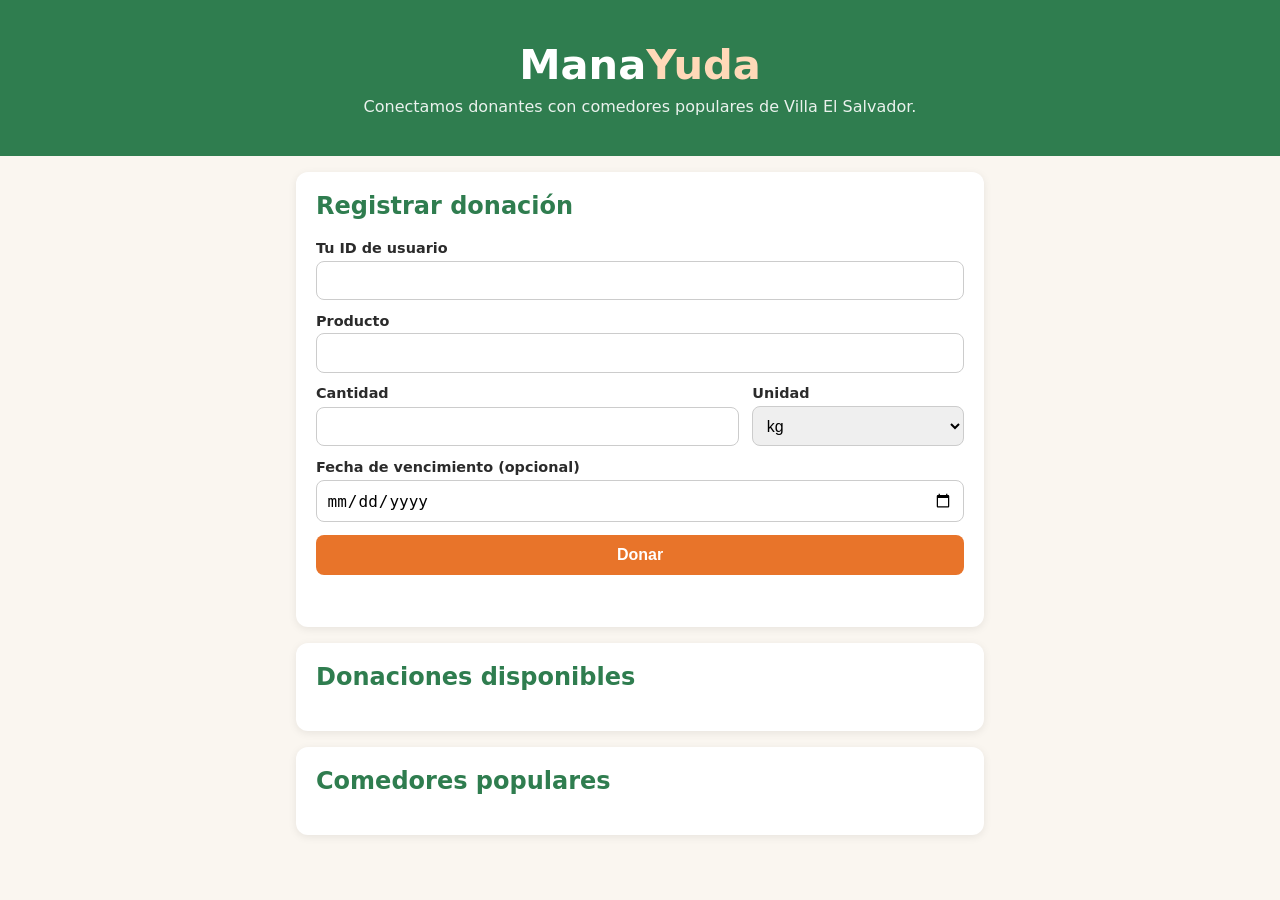
==== src/main/resources/static/index.html @ b7ef6d7a "Módulo de entregas con control de saldo y estados" ====
<!DOCTYPE html>
<html lang="es">
<head>
  <meta charset="UTF-8">
  <meta name="viewport" content="width=device-width, initial-scale=1">
  <title>ManayudaApp</title>
  <link rel="stylesheet" href="css/style.css">
</head>
<body>
  <header class="hero">
    <h1>Mana<span>Yuda</span></h1>
    <p>Conectamos donantes con comedores populares de Villa El Salvador.</p>
  </header>

  <main>
    <section class="card">
      <h2>Registrar donación</h2>
      <form id="form-donacion">
        <label>Tu ID de usuario
          <input type="number" id="idUsuario" min="1" required>
        </label>
        <label>Producto
          <input type="text" id="producto" maxlength="120" required>
        </label>
        <div class="fila">
          <label>Cantidad
            <input type="number" id="cantidad" step="0.01" min="0.01" required>
          </label>
          <label>Unidad
            <select id="unidad">
              <option>kg</option>
              <option>litros</option>
              <option>unidades</option>
            </select>
          </label>
        </div>
        <label>Fecha de vencimiento (opcional)
          <input type="date" id="fechaVencimiento">
        </label>
        <button type="submit">Donar</button>
        <p id="mensaje" role="status"></p>
      </form>
    </section>

    <section class="card">
      <h2>Donaciones disponibles</h2>
      <ul id="lista-donaciones" class="lista"></ul>
    </section>

    <section class="card">
      <h2>Comedores populares</h2>
      <ul id="lista-comedores" class="lista"></ul>
    </section>
  </main>

  <script src="js/app.js"></script>
</body>
</html>
---- src/main/resources/static/css/style.css ----
:root {
  --naranja: #e8742a;
  --verde: #2f7d4f;
  --fondo: #faf6f0;
  --texto: #2b2b2b;
}

* { box-sizing: border-box; }

body {
  margin: 0;
  font-family: system-ui, -apple-system, "Segoe UI", sans-serif;
  background: var(--fondo);
  color: var(--texto);
}

.hero {
  background: var(--verde);
  color: #fff;
  text-align: center;
  padding: 2.5rem 1rem;
}
.hero h1 { margin: 0; font-size: 2.6rem; }
.hero h1 span { color: #ffd9b8; }
.hero p { margin: .5rem 0 0; opacity: .9; }

main {
  max-width: 720px;
  margin: 0 auto;
  padding: 1rem;
  display: grid;
  gap: 1rem;
}

.card {
  background: #fff;
  border-radius: 12px;
  padding: 1.25rem;
  box-shadow: 0 2px 8px rgba(0, 0, 0, .08);
}
.card h2 { margin-top: 0; color: var(--verde); }

form { display: grid; gap: .8rem; }
label { display: grid; gap: .3rem; font-size: .9rem; font-weight: 600; }
.fila { display: grid; grid-template-columns: 2fr 1fr; gap: .8rem; }

input, select {
  padding: .6rem;
  border: 1px solid #ccc;
  border-radius: 8px;
  font-size: 1rem;
}

button {
  background: var(--naranja);
  color: #fff;
  border: 0;
  border-radius: 8px;
  padding: .7rem;
  font-size: 1rem;
  font-weight: 600;
  cursor: pointer;
}
button:hover { filter: brightness(.95); }

#mensaje { margin: 0; min-height: 1.2rem; font-weight: 600; }
#mensaje.ok { color: var(--verde); }
#mensaje.error { color: #c0392b; }

.lista { list-style: none; margin: 0; padding: 0; display: grid; gap: .6rem; }
.lista li { padding: .7rem; background: var(--fondo); border-radius: 8px; }
.lista strong { display: block; }
.lista small { color: #666; }
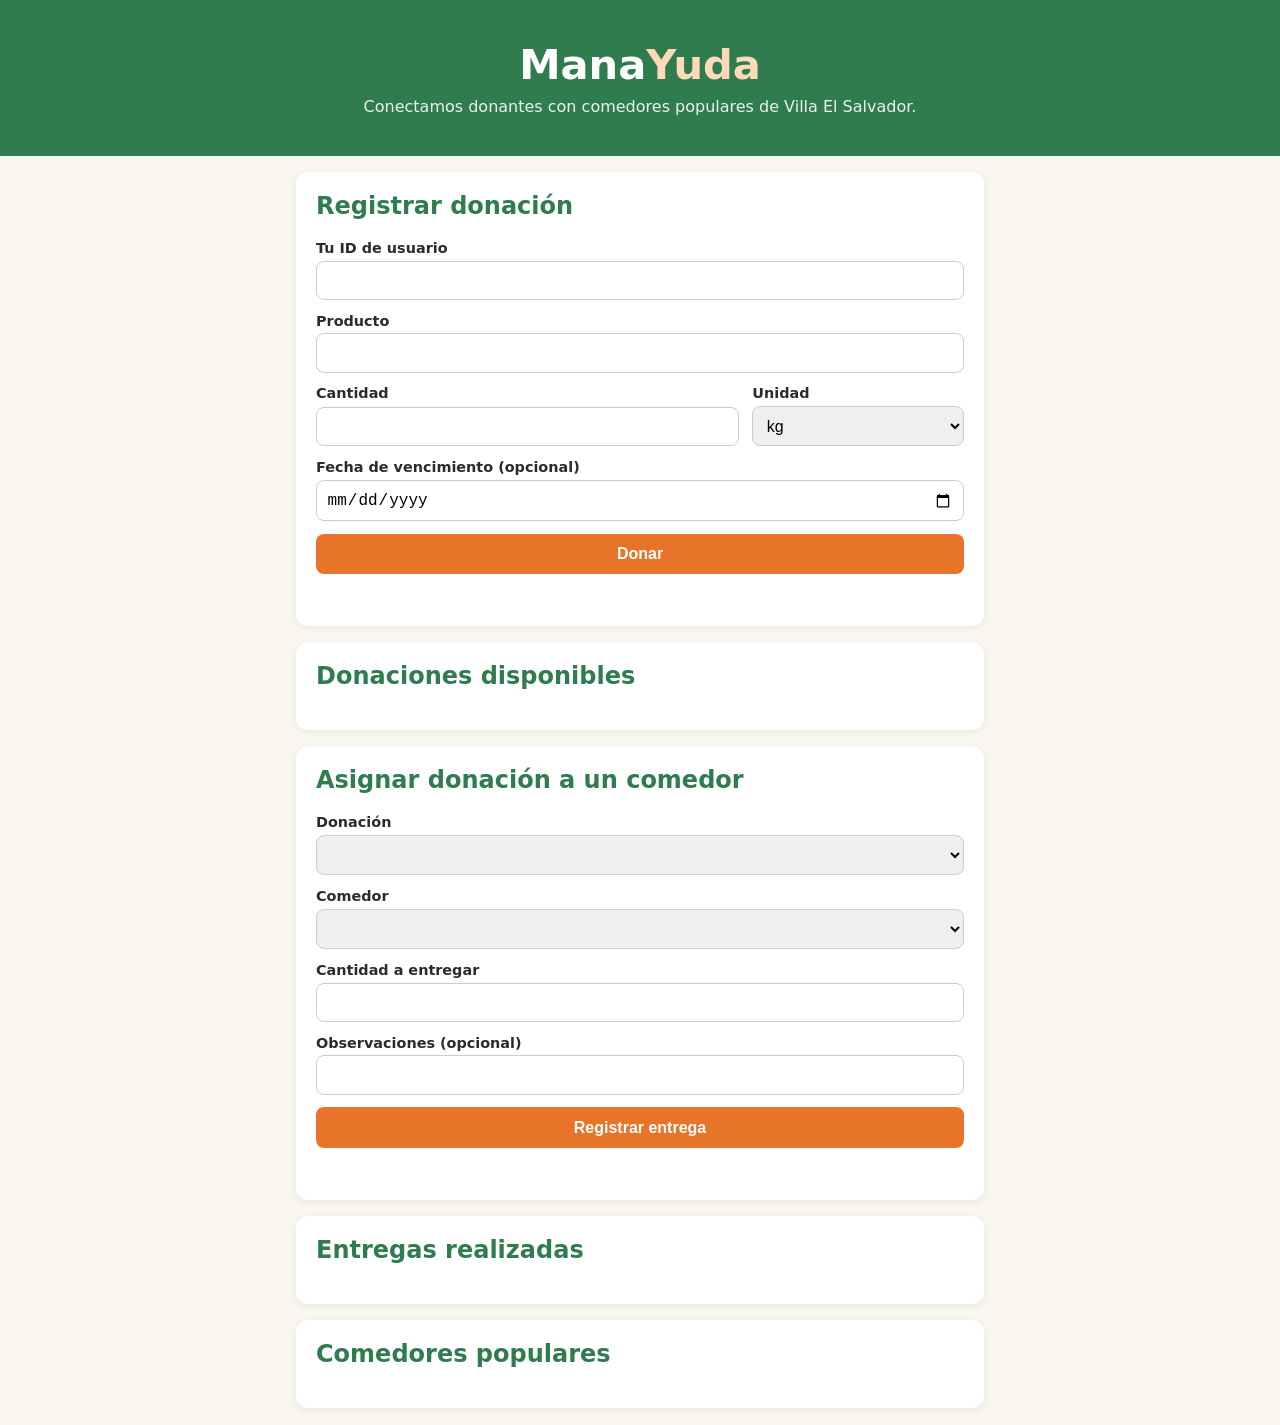
==== commit d0f0cca7: "Entregas en la página" ====
--- a/src/main/resources/static/index.html
+++ b/src/main/resources/static/index.html
@@ -47,6 +47,31 @@
       <ul id="lista-donaciones" class="lista"></ul>
     </section>
 
+        <section class="card">
+      <h2>Asignar donación a un comedor</h2>
+      <form id="form-entrega">
+        <label>Donación
+          <select id="entrega-donacion" required></select>
+        </label>
+        <label>Comedor
+          <select id="entrega-comedor" required></select>
+        </label>
+        <label>Cantidad a entregar
+          <input type="number" id="entrega-cantidad" step="0.01" min="0.01" required>
+        </label>
+        <label>Observaciones (opcional)
+          <input type="text" id="entrega-obs" maxlength="255">
+        </label>
+        <button type="submit">Registrar entrega</button>
+        <p id="mensaje-entrega" role="status"></p>
+      </form>
+    </section>
+
+    <section class="card">
+      <h2>Entregas realizadas</h2>
+      <ul id="lista-entregas" class="lista"></ul>
+    </section>
+
     <section class="card">
       <h2>Comedores populares</h2>
       <ul id="lista-comedores" class="lista"></ul>
--- a/src/main/resources/static/css/style.css
+++ b/src/main/resources/static/css/style.css
@@ -63,9 +63,9 @@
 }
 button:hover { filter: brightness(.95); }
 
-#mensaje { margin: 0; min-height: 1.2rem; font-weight: 600; }
-#mensaje.ok { color: var(--verde); }
-#mensaje.error { color: #c0392b; }
+#mensaje, #mensaje-entrega { margin: 0; min-height: 1.2rem; font-weight: 600; }
+.ok { color: var(--verde); }
+.error { color: #c0392b; }
 
 .lista { list-style: none; margin: 0; padding: 0; display: grid; gap: .6rem; }
 .lista li { padding: .7rem; background: var(--fondo); border-radius: 8px; }
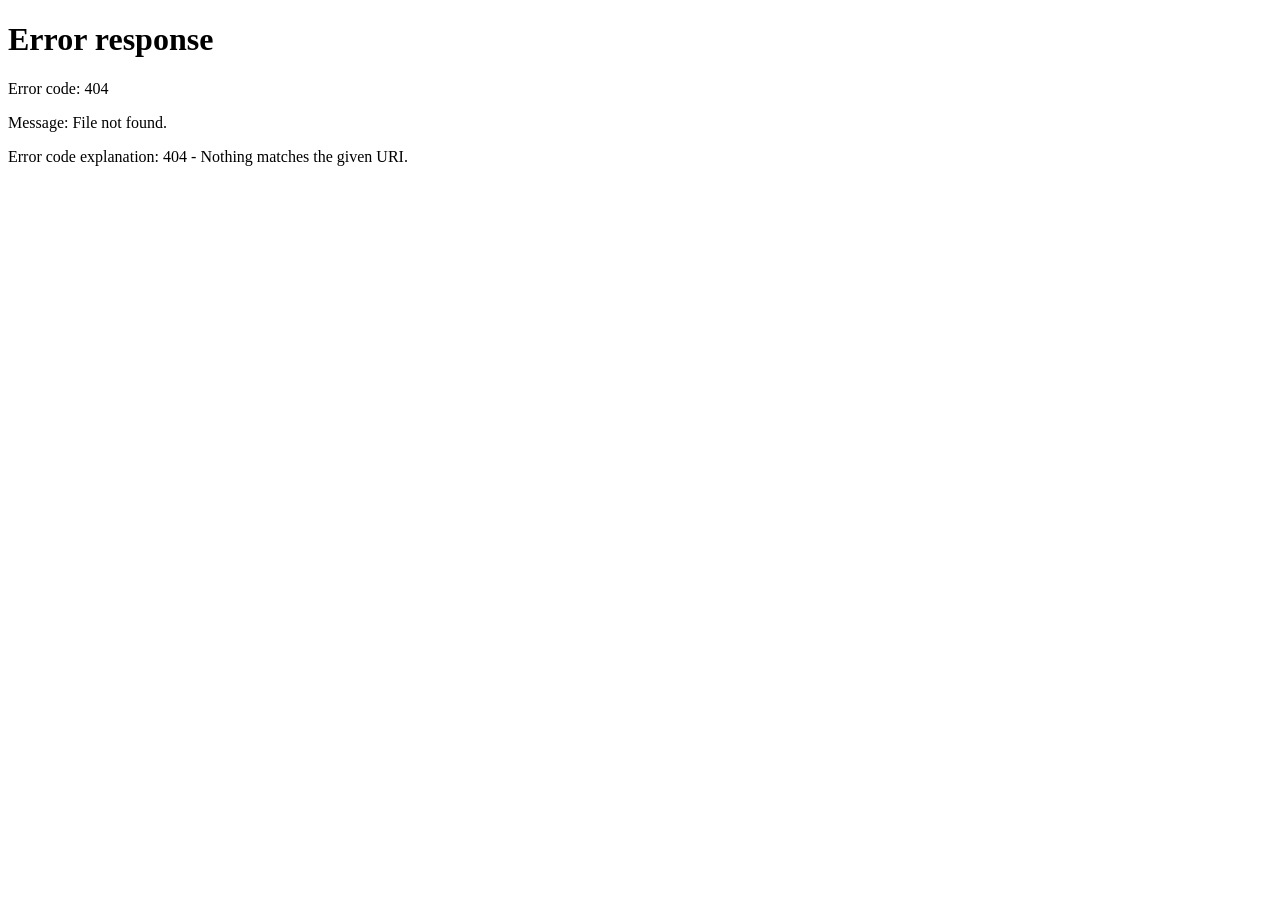
==== commit 95d0a170: "Login y registro en página separada con diseño renovado" ====
--- a/src/main/resources/static/index.html
+++ b/src/main/resources/static/index.html
@@ -13,12 +13,14 @@
   </header>
 
   <main>
-    <section class="card">
+    <section class="card barra-sesion">
+      <h2 id="saludo"></h2>
+      <button type="button" id="btn-salir">Cerrar sesión</button>
+    </section>
+
+    <section class="card" id="seccion-donacion" hidden>
       <h2>Registrar donación</h2>
       <form id="form-donacion">
-        <label>Tu ID de usuario
-          <input type="number" id="idUsuario" min="1" required>
-        </label>
         <label>Producto
           <input type="text" id="producto" maxlength="120" required>
         </label>
@@ -47,7 +49,7 @@
       <ul id="lista-donaciones" class="lista"></ul>
     </section>
 
-        <section class="card">
+    <section class="card">
       <h2>Asignar donación a un comedor</h2>
       <form id="form-entrega">
         <label>Donación
--- a/src/main/resources/static/css/style.css
+++ b/src/main/resources/static/css/style.css
@@ -63,11 +63,26 @@
 }
 button:hover { filter: brightness(.95); }
 
-#mensaje, #mensaje-entrega { margin: 0; min-height: 1.2rem; font-weight: 600; }
+#mensaje, #mensaje-entrega, #mensaje-login, #mensaje-registro {
+  margin: 0;
+  min-height: 1.2rem;
+  font-weight: 600;
+}
 .ok { color: var(--verde); }
 .error { color: #c0392b; }
 
 .lista { list-style: none; margin: 0; padding: 0; display: grid; gap: .6rem; }
 .lista li { padding: .7rem; background: var(--fondo); border-radius: 8px; }
 .lista strong { display: block; }
-.lista small { color: #666; }+.lista small { color: #666; }
+
+[hidden] { display: none !important; }
+
+.barra-sesion {
+  display: flex;
+  justify-content: space-between;
+  align-items: center;
+  gap: 1rem;
+}
+.barra-sesion h2 { margin: 0; font-size: 1.1rem; }
+.barra-sesion button { padding: .5rem 1rem; }
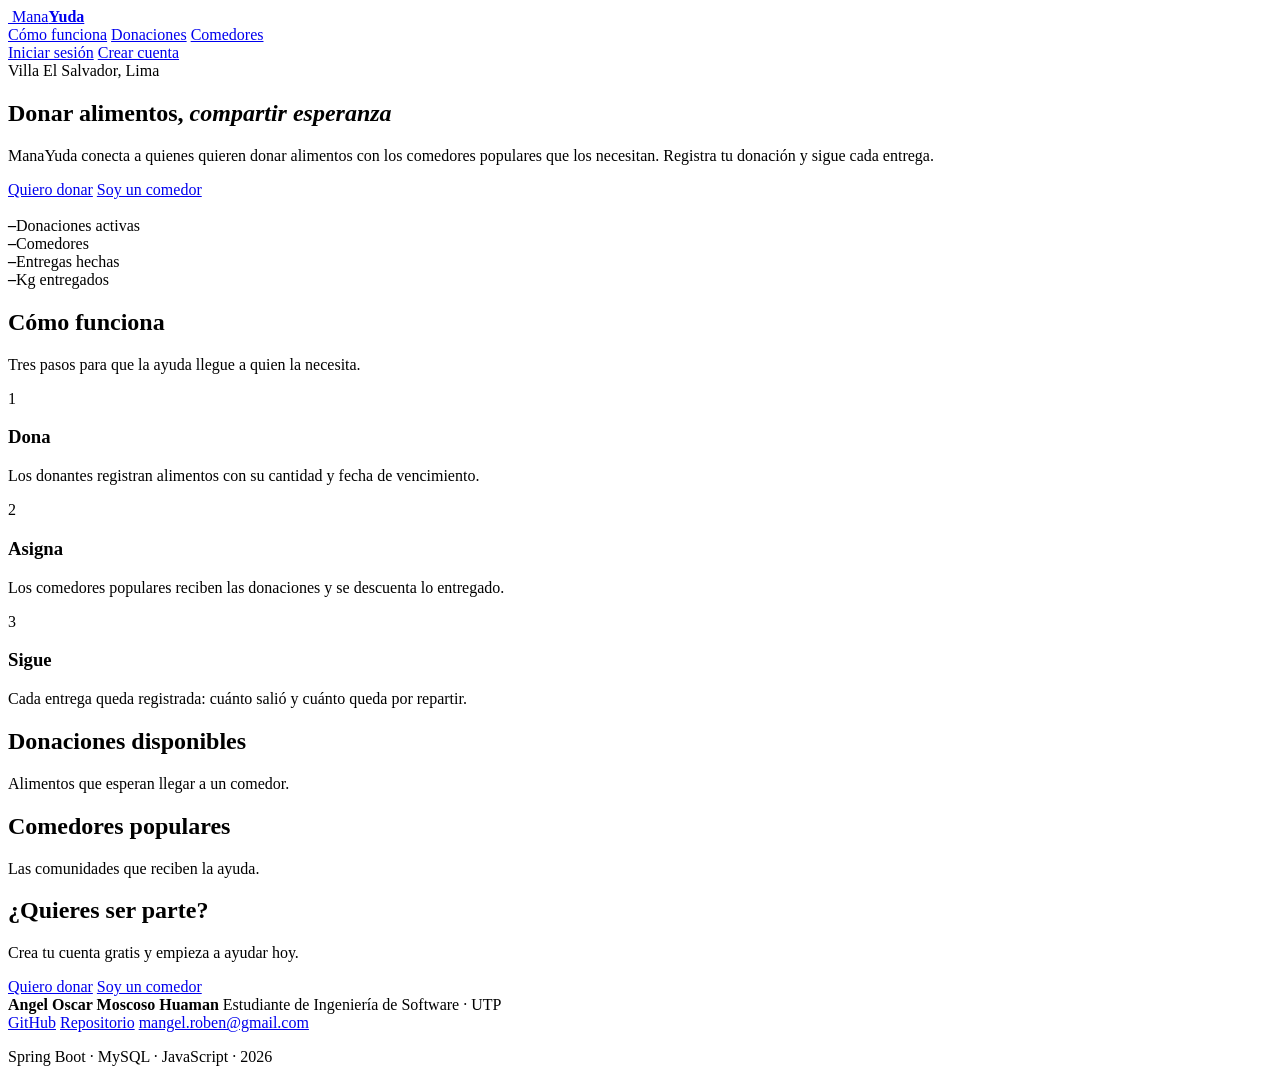
==== commit c6ca8cf9: "Página de inicio pública, paneles por rol y editar/eliminar donaciones" ====
--- a/src/main/resources/static/index.html
+++ b/src/main/resources/static/index.html
@@ -3,83 +3,124 @@
 <head>
   <meta charset="UTF-8">
   <meta name="viewport" content="width=device-width, initial-scale=1">
-  <title>ManayudaApp</title>
-  <link rel="stylesheet" href="css/style.css">
+  <title>ManaYuda - Donar alimentos, compartir esperanza</title>
+  <link rel="icon" href="/img/logo-icono.svg" type="image/svg+xml">
+  <link rel="preconnect" href="https://fonts.googleapis.com">
+  <link href="https://fonts.googleapis.com/css2?family=Inter:wght@400;600;800&display=swap" rel="stylesheet">
+  <link rel="stylesheet" href="/css/style.css">
+  <link rel="stylesheet" href="/css/inicio.css">
 </head>
 <body>
-  <header class="hero">
-    <h1>Mana<span>Yuda</span></h1>
-    <p>Conectamos donantes con comedores populares de Villa El Salvador.</p>
+
+  <header class="lp-nav">
+    <div class="lp-nav-in">
+      <a class="lp-logo" href="/">
+        <img src="/img/logo-icono.svg" alt="">
+        <span>Mana<b>Yuda</b></span>
+      </a>
+      <nav class="lp-links">
+        <a href="#como-funciona">Cómo funciona</a>
+        <a href="#donaciones">Donaciones</a>
+        <a href="#comedores">Comedores</a>
+      </nav>
+      <div class="lp-acciones" id="acciones-visitante">
+        <a class="btn-ghost" href="/paginas/login.html">Iniciar sesión</a>
+        <a class="btn-solid" href="/paginas/login.html#registro">Crear cuenta</a>
+      </div>
+        <div class="lp-acciones" id="acciones-sesion" hidden>
+        <span class="lp-usuario" id="lp-nombre"></span>
+        <a class="btn-solid" href="/panel.html">Ir a mi panel</a>
+        <button type="button" class="btn-ghost" id="lp-salir">Cerrar sesión</button>
+      </div>
+    </div>
   </header>
 
-  <main>
-    <section class="card barra-sesion">
-      <h2 id="saludo"></h2>
-      <button type="button" id="btn-salir">Cerrar sesión</button>
-    </section>
+  <section class="lp-hero">
+    <div class="lp-hero-in">
+      <div>
+        <span class="lp-chip">Villa El Salvador, Lima</span>
+        <h1>Donar alimentos, <em>compartir esperanza</em></h1>
+        <p>ManaYuda conecta a quienes quieren donar alimentos con los comedores populares que los necesitan. Registra tu donación y sigue cada entrega.</p>
+        <div class="lp-cta">
+          <a class="btn-solid grande" href="/paginas/login.html#registro">Quiero donar</a>
+          <a class="btn-ghost-claro grande" href="/paginas/login.html#registro-comedor">Soy un comedor</a>
+        </div>
+      </div>
+      <img class="lp-hero-logo" src="/img/logo-icono.svg" alt="">
+    </div>
+  </section>
 
-    <section class="card" id="seccion-donacion" hidden>
-      <h2>Registrar donación</h2>
-      <form id="form-donacion">
-        <label>Producto
-          <input type="text" id="producto" maxlength="120" required>
-        </label>
-        <div class="fila">
-          <label>Cantidad
-            <input type="number" id="cantidad" step="0.01" min="0.01" required>
-          </label>
-          <label>Unidad
-            <select id="unidad">
-              <option>kg</option>
-              <option>litros</option>
-              <option>unidades</option>
-            </select>
-          </label>
-        </div>
-        <label>Fecha de vencimiento (opcional)
-          <input type="date" id="fechaVencimiento">
-        </label>
-        <button type="submit">Donar</button>
-        <p id="mensaje" role="status"></p>
-      </form>
-    </section>
+  <section class="lp-stats">
+    <div class="lp-stat"><strong id="ls-donaciones">–</strong><span>Donaciones activas</span></div>
+    <div class="lp-stat"><strong id="ls-comedores">–</strong><span>Comedores</span></div>
+    <div class="lp-stat"><strong id="ls-entregas">–</strong><span>Entregas hechas</span></div>
+    <div class="lp-stat"><strong id="ls-kg">–</strong><span>Kg entregados</span></div>
+  </section>
 
-    <section class="card">
-      <h2>Donaciones disponibles</h2>
-      <ul id="lista-donaciones" class="lista"></ul>
-    </section>
+  <section class="lp-sec" id="como-funciona">
+    <h2>Cómo funciona</h2>
+    <p class="lp-sub">Tres pasos para que la ayuda llegue a quien la necesita.</p>
+    <div class="lp-pasos">
+      <div class="lp-paso">
+        <div class="lp-num">1</div>
+        <h3>Dona</h3>
+        <p>Los donantes registran alimentos con su cantidad y fecha de vencimiento.</p>
+      </div>
+      <div class="lp-paso">
+        <div class="lp-num">2</div>
+        <h3>Asigna</h3>
+        <p>Los comedores populares reciben las donaciones y se descuenta lo entregado.</p>
+      </div>
+      <div class="lp-paso">
+        <div class="lp-num">3</div>
+        <h3>Sigue</h3>
+        <p>Cada entrega queda registrada: cuánto salió y cuánto queda por repartir.</p>
+      </div>
+    </div>
+  </section>
 
-    <section class="card">
-      <h2>Asignar donación a un comedor</h2>
-      <form id="form-entrega">
-        <label>Donación
-          <select id="entrega-donacion" required></select>
-        </label>
-        <label>Comedor
-          <select id="entrega-comedor" required></select>
-        </label>
-        <label>Cantidad a entregar
-          <input type="number" id="entrega-cantidad" step="0.01" min="0.01" required>
-        </label>
-        <label>Observaciones (opcional)
-          <input type="text" id="entrega-obs" maxlength="255">
-        </label>
-        <button type="submit">Registrar entrega</button>
-        <p id="mensaje-entrega" role="status"></p>
-      </form>
-    </section>
+  <section class="lp-sec" id="donaciones">
+    <h2>Donaciones disponibles</h2>
+    <p class="lp-sub">Alimentos que esperan llegar a un comedor.</p>
+    <div class="lp-grid" id="lp-donaciones"></div>
+    <p class="lp-mas" id="mas-donaciones" hidden>Hay más donaciones. <a href="/paginas/login.html">Inicia sesión</a> para verlas todas.</p>
+  </section>
 
-    <section class="card">
-      <h2>Entregas realizadas</h2>
-      <ul id="lista-entregas" class="lista"></ul>
-    </section>
+  <section class="lp-sec" id="comedores">
+    <h2>Comedores populares</h2>
+    <p class="lp-sub">Las comunidades que reciben la ayuda.</p>
+    <div class="lp-grid" id="lp-comedores"></div>
+    <p class="lp-mas" id="mas-comedores" hidden>Hay más comedores. <a href="/paginas/login.html">Inicia sesión</a> para verlos todos.</p>
+  </section>
 
-    <section class="card">
-      <h2>Comedores populares</h2>
-      <ul id="lista-comedores" class="lista"></ul>
-    </section>
-  </main>
+  <section class="lp-final">
+    <div class="lp-final-in">
+      <h2>¿Quieres ser parte?</h2>
+      <p>Crea tu cuenta gratis y empieza a ayudar hoy.</p>
+      <div class="lp-cta">
+        <a class="btn-solid grande" href="/paginas/login.html#registro">Quiero donar</a>
+        <a class="btn-ghost-claro grande" href="/paginas/login.html#registro-comedor">Soy un comedor</a>
+      </div>
+    </div>
+  </section>
 
-  <script src="js/app.js"></script>
+  <footer class="footer">
+    <div class="footer-in">
+      <div class="footer-autor">
+        <strong>Angel Oscar Moscoso Huaman</strong>
+        <span>Estudiante de Ingeniería de Software · UTP</span>
+      </div>
+
+      <nav class="footer-links" aria-label="Contacto">
+        <a href="https://github.com/AngelHuaman13" target="_blank" rel="noopener">GitHub</a>
+        <a href="https://github.com/AngelHuaman13/manayuda" target="_blank" rel="noopener">Repositorio</a>
+        <a href="mailto:mangel.roben@gmail.com">mangel.roben@gmail.com</a>
+      </nav>
+
+      <p class="footer-tec">Spring Boot · MySQL · JavaScript · 2026</p>
+    </div>
+  </footer>
+
+  <script src="/js/inicio.js"></script>
 </body>
 </html>
